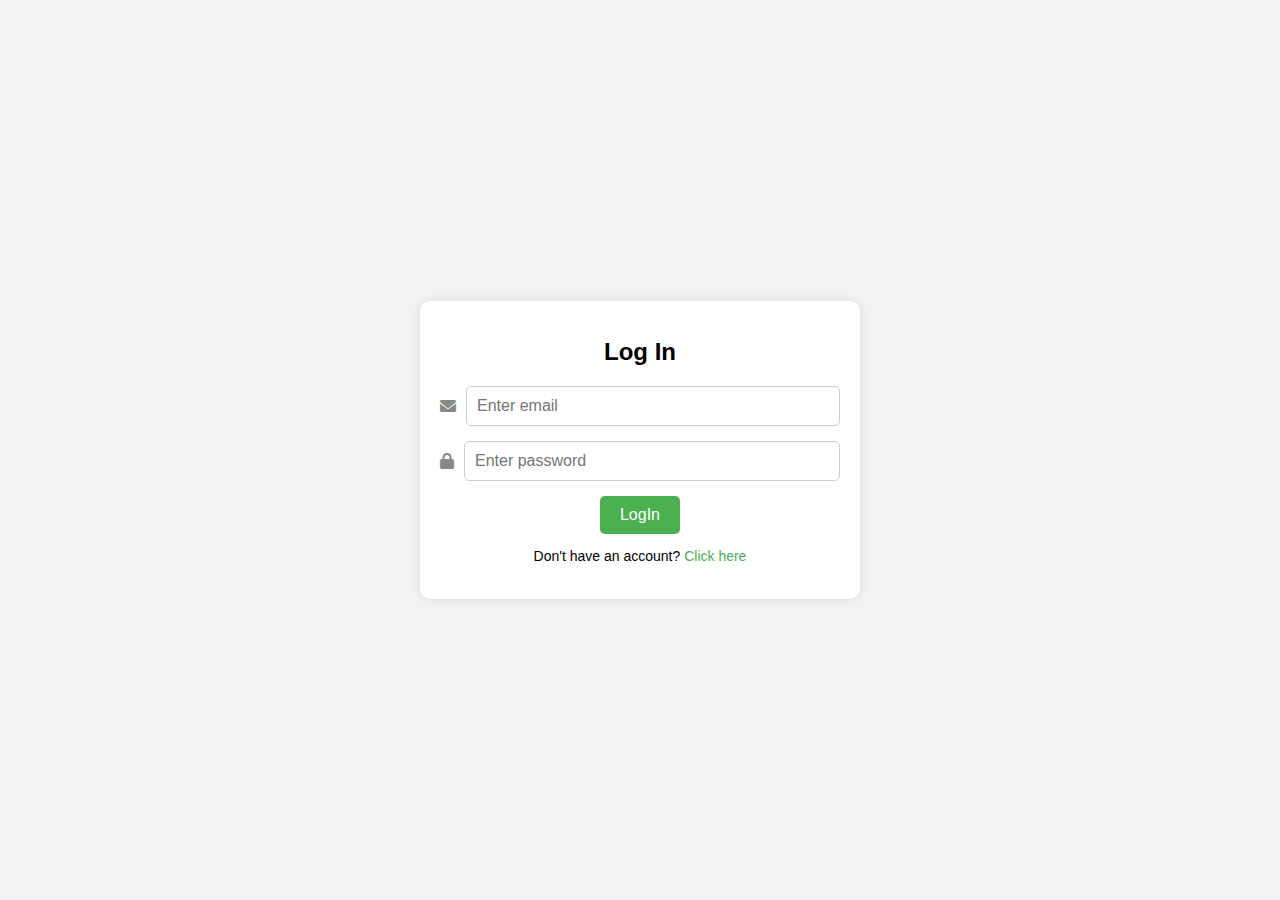
==== Index.html @ 81c26424 "update" ====
<!-- <!DOCTYPE html>
<html lang="en">
<head>
    <meta charset="UTF-8">
    <meta name="viewport" content="width=device-width, initial-scale=1.0">
    <link rel="stylesheet" href="https://cdnjs.cloudflare.com/ajax/libs/font-awesome/6.0.0-beta3/css/all.min.css">
    <link rel="stylesheet" href="./css/LogInForm.css">
    <title>LogInForm</title>

</head>
<body>
    <div class="containerrr">
        <div class="form-box">
            <h1>Log In</h1>
            <form action="" method="post">
                <div class="input-group">
                    <div class="input-field">
                        <i class="fas fa-envelope"></i>
                        <input type="email" name="email" id="email" placeholder="Enter email"><br>
                        
                    </div>
                    <div id="email-error" class="error-message">Please enter a valid email.</div>

                    <div class="input-field">
                        <i class="fas fa-lock"></i>
                        <input type="password" name="password" id="password" placeholder="Enter password"><br>
                        
                    </div>
                    <div id="pass-error" class="error-message">Please enter a password.</div>

                    <div class="btn-field" >
                        <button type="button" onclick="checkUser()"> LogIn</button>
                    </div>
                    <p>don't have an account <a href="Registerform.html">Click</a> </p>
                </div>
            </form>
        </div>

    </div>




    
</body>
<script>





(function(n,t,a,e,co){var i="aptrinsic";n[i]=n[i]||function(){
      (n[i].q=n[i].q||[]).push(arguments)},n[i].p=e;n[i].c=co;
    var r=t.createElement("script");r.async=!0,r.src=a+"?a="+e;
    var c=t.getElementsByTagName("script")[0];c.parentNode.insertBefore(r,c)
  })(window,document,"https://web-sdk.aptrinsic.com/api/aptrinsic.js","AP-HMVJXVOOAUYX-2");

    function checkUser(){
        
        let email,password;
        email=document.getElementById("email").value;
        password=document.getElementById("password").value;

        let user_records= new Array();
        user_records=JSON.parse(localStorage.getItem("users"))?JSON.parse(localStorage.getItem("users")):[]
        if(user_records.some((v)=>{
            return v.email==email && v.password==password
        })){
            alert("LogIn Successfull")

            //passing user and account objects:
aptrinsic("identify",
  {
  //User Fields
    "id": "unique-user-id", // Required for logged in app users
    "email": "userEmail@address.com",
    
  },
  {
  //Account Fields
    "id":"IBM", //Required
    "name":"International Business Machine",
  
 });



        let current_user=user_records.filter((v)=>{
            return v.email ==email && v.password==password
        })[0]
        localStorage.setItem("name", current_user.name);
        localStorage.setItem("email",current_user.email);
        localStorage.setItem("phoneNumber", current_user.phoneNumber); 
        localStorage.setItem("gender", current_user.gender);
        window.location.href="news.html";

    

        }
        else{
            alert("Login Faild")
        }

    }

    
    
        

</script>
</html> -->





<!DOCTYPE html>
<html lang="en">
<head>
    <meta charset="UTF-8">
    <meta name="viewport" content="width=device-width, initial-scale=1.0">
    <link rel="stylesheet" href="https://cdnjs.cloudflare.com/ajax/libs/font-awesome/6.0.0-beta3/css/all.min.css">
    <link rel="stylesheet" href="LogInForm.css">
    <title>LogInForm</title>
    <style>
        .error-message {
            color: red;
            display: none;
        }
    </style>
</head>
<body>
    <div class="containerrr">
        <div class="form-box">
            <h1>Log In</h1>
            <form action="" method="post">
                <div class="input-group">
                    <div class="input-field">
                        <i class="fas fa-envelope"></i>
                        <input type="email" name="email" id="email" placeholder="Enter email"><br>
                    </div>
                    <div id="email-error" class="error-message">Please enter a valid email.</div>

                    <div class="input-field">
                        <i class="fas fa-lock"></i>
                        <input type="password" name="password" id="password" placeholder="Enter password"><br>
                    </div>
                    <div id="pass-error" class="error-message">Please enter a password.</div>

                    <div class="btn-field">
                        <button type="button" onclick="checkUser()">LogIn</button>
                    </div>
                    <p>Don't have an account? <a href="Registerform.html">Click here</a></p>
                </div>
            </form>
        </div>
    </div>

    <script>


(function(n,t,a,e,co){var i="aptrinsic";n[i]=n[i]||function(){
      (n[i].q=n[i].q||[]).push(arguments)},n[i].p=e;n[i].c=co;
    var r=t.createElement("script");r.async=!0,r.src=a+"?a="+e;
    var c=t.getElementsByTagName("script")[0];c.parentNode.insertBefore(r,c)
  })(window,document,"https://web-sdk.aptrinsic.com/api/aptrinsic.js","AP-4YCPERINHU7C-2");


        function validateEmail(email) {
            const re = /^[^\s@]+@[^\s@]+\.[^\s@]+$/;
            return re.test(email);
        }

        function checkUser() {
            let email = document.getElementById("email").value;
            let password = document.getElementById("password").value;

            let emailError = document.getElementById("email-error");
            let passError = document.getElementById("pass-error");

            // Hide error messages by default
            emailError.style.display = 'none';
            passError.style.display = 'none';

            let valid = true;

            // Validate email
            if (!validateEmail(email)) {
                emailError.style.display = 'block';
                valid = false;
            }

            // Validate password
            if (password.trim() === "") {
                passError.style.display = 'block';
                valid = false;
            }

            if (!valid) {
                return;
            }

            let user_records = JSON.parse(localStorage.getItem("users")) || [];
            if (user_records.some((v) => v.email === email && v.password === password)) {
                alert("LogIn Successful");

                // Passing user and account objects:
                aptrinsic("identify",
                    {
                        // User Fields
                        "id": "unique-user-id", // Required for logged in app users
                        "email": email,
                    },
                    {
                        // Account Fields
                        "id": "IBM", // Required
                        "name": "International Business Machine",
                    }
                );

                let current_user = user_records.filter((v) => v.email === email && v.password === password)[0];
                localStorage.setItem("name", current_user.name);
                localStorage.setItem("email", current_user.email);
                localStorage.setItem("phoneNumber", current_user.phoneNumber);
                localStorage.setItem("gender", current_user.gender);
                window.location.href = "news.html";
            } else {
                alert("Login Failed");
            }
        }
    </script>
</body>
</html>
---- LogInForm.css ----
/* .containerrr{
    width: 100vw;
    height: 100vh;
    background-color: aqua;
    position: relative;
    background-size: cover;
    background-image: linear-gradient(rgba(0,0,50,0.8),rgba(0,0,50,0.8)),url(newsBackground.webp);

    
}
.form-box{
    width: 90%;
    max-width: 330px;
    height: 420px;
    position: absolute;
    background: #fff;
    padding: 50px 60px 70px;
    text-align:center;
    left :35%;
    top:10%

}
.form-box h1{
    font-size: 30px;
    margin-bottom: 60px;
    color: rgb(19, 19, 162);
    position: relative;
}
.form-box h1::after{
    content: '';
    width: 30px;
    height: 4px;
    border-radius: 3px;
    background-color: rgb(19, 19, 162);
    position: absolute;
    bottom: -12px;
    left: 50%;
    transform: translate(-50%);
}
.input-field{
    width: 330px;
    background: rgb(235, 230, 230);
    margin: 50px 0;
    border-radius: 3px;
    display: flex;
    align-items: center;

}
input{
    width: 100%;
    background: transparent;
    border: 0;
    outline: 0;
    padding: 18px 15px ;
}
.input-field i{
    margin-left: 15px;
    color: #999;
}
button{
    width: 150px;
    height: 40px;
    border-radius: 5px;
    background-color: rgb(19, 19, 162);
    border: none;
    font-size: larger;
    color: #fff;
    
}
.btn-field{
    margin-top: 40px;
    
    color: #fff;
}

/* #email-error ,#pass-error{
    color: red;
    position: absolute;
    margin-left: 30px;
    margin-top: -50px;

    display: none;

} */






/* LogInForm.css */

body {
    display: flex;
    justify-content: center;
    align-items: center;
    height: 100vh;
    margin: 0;
    font-family: Arial, sans-serif;
    background-color: #f2f2f2;
}

.containerrr {
    display: flex;
    justify-content: center;
    align-items: center;
    width: 100%;
}

.form-box {
    background-color: #ffffff;
    padding: 20px;
    border-radius: 10px;
    box-shadow: 0 0 10px rgba(0, 0, 0, 0.1);
    max-width: 400px;
    width: 100%;
}

h1 {
    text-align: center;
    margin-bottom: 20px;
    font-size: 24px;
}

.input-group {
    margin-bottom: 15px;
}

.input-field {
    display: flex;
    align-items: center;
    margin-bottom: 15px;
}

.input-field i {
    margin-right: 10px;
    color: #888;
}

.input-field input {
    width: 100%;
    padding: 10px;
    border: 1px solid #ccc;
    border-radius: 5px;
    font-size: 16px;
}

.btn-field {
    display: flex;
    justify-content: center;
}

.btn-field button {
    background-color: #4CAF50;
    color: white;
    padding: 10px 20px;
    border: none;
    border-radius: 5px;
    font-size: 16px;
    cursor: pointer;
    transition: background-color 0.3s;
}

.btn-field button:hover {
    background-color: #45a049;
}

p {
    text-align: center;
    font-size: 14px;
}

p a {
    color: #4CAF50;
    text-decoration: none;
}

p a:hover {
    text-decoration: underline;
}

.error-message {
    color: red;
    font-size: 14px;
    display: none;
    margin-bottom: 15px;
    text-align: left;
}
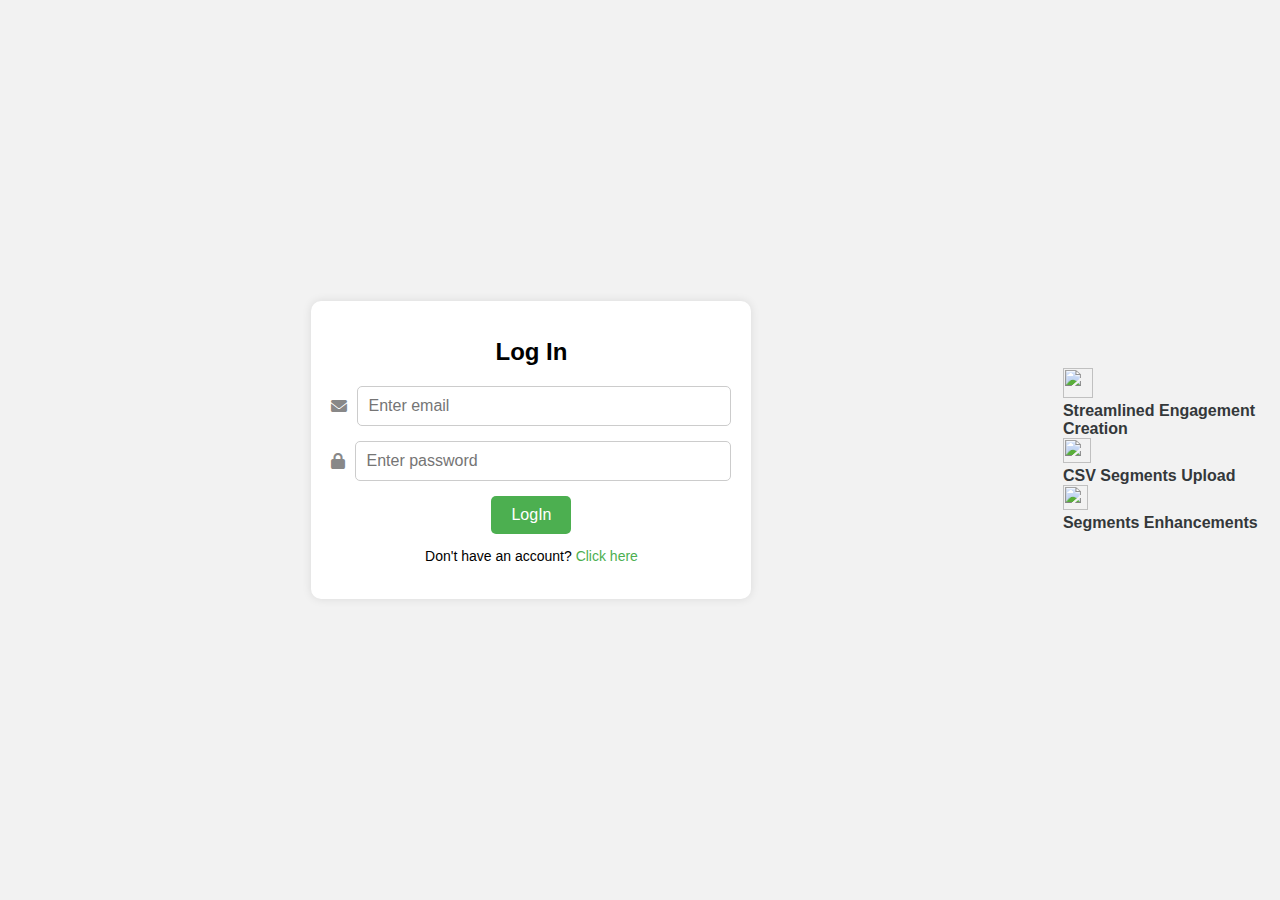
==== commit 958d266c: "duplicate selector" ====
--- a/Index.html
+++ b/Index.html
@@ -129,7 +129,7 @@
         }
     </style>
 </head>
-<body>
+<body style="font-family: 'Gibson', sans-serif;;">
     <div class="containerrr">
         <div class="form-box">
             <h1>Log In</h1>
@@ -155,79 +155,300 @@
             </form>
         </div>
     </div>
-
-    <script>
-
-
-(function(n,t,a,e,co){var i="aptrinsic";n[i]=n[i]||function(){
-      (n[i].q=n[i].q||[]).push(arguments)},n[i].p=e;n[i].c=co;
-    var r=t.createElement("script");r.async=!0,r.src=a+"?a="+e;
-    var c=t.getElementsByTagName("script")[0];c.parentNode.insertBefore(r,c)
-  })(window,document,"https://web-sdk.aptrinsic.com/api/aptrinsic.js","AP-4YCPERINHU7C-2");
-
-
-        function validateEmail(email) {
-            const re = /^[^\s@]+@[^\s@]+\.[^\s@]+$/;
-            return re.test(email);
-        }
-
-        function checkUser() {
-            let email = document.getElementById("email").value;
-            let password = document.getElementById("password").value;
-
-            let emailError = document.getElementById("email-error");
-            let passError = document.getElementById("pass-error");
-
-            // Hide error messages by default
-            emailError.style.display = 'none';
-            passError.style.display = 'none';
-
-            let valid = true;
-
-            // Validate email
-            if (!validateEmail(email)) {
-                emailError.style.display = 'block';
-                valid = false;
-            }
-
-            // Validate password
-            if (password.trim() === "") {
-                passError.style.display = 'block';
-                valid = false;
-            }
-
-            if (!valid) {
-                return;
-            }
-
-            let user_records = JSON.parse(localStorage.getItem("users")) || [];
-            if (user_records.some((v) => v.email === email && v.password === password)) {
-                alert("LogIn Successful");
-
-                // Passing user and account objects:
-                aptrinsic("identify",
-                    {
-                        // User Fields
-                        "id": "unique-user-id", // Required for logged in app users
-                        "email": email,
-                    },
-                    {
-                        // Account Fields
-                        "id": "IBM", // Required
-                        "name": "International Business Machine",
-                    }
-                );
-
-                let current_user = user_records.filter((v) => v.email === email && v.password === password)[0];
-                localStorage.setItem("name", current_user.name);
-                localStorage.setItem("email", current_user.email);
-                localStorage.setItem("phoneNumber", current_user.phoneNumber);
-                localStorage.setItem("gender", current_user.gender);
-                window.location.href = "news.html";
-            } else {
-                alert("Login Failed");
-            }
-        }
+    <script src="Script.js" >
+//         (function(n,t,a,e,co){var i="aptrinsic";n[i]=n[i]||function(){
+//       (n[i].q=n[i].q||[]).push(arguments)},n[i].p=e;n[i].c=co;
+//     var r=t.createElement("script");r.async=!0,r.src=a+"?a="+e;
+//     var c=t.getElementsByTagName("script")[0];c.parentNode.insertBefore(r,c)
+//   })(window,document,"https://web-sdk.aptrinsic.com/api/aptrinsic.js","AP-HMVJXVOOAUYX-2");
+
+//         function validateEmail(email) {
+//             const re = /^[^\s@]+@[^\s@]+\.[^\s@]+$/;
+//             return re.test(email);
+//         }
+
+//         function checkUser() {
+//             let email = document.getElementById("email").value;
+//             let password = document.getElementById("password").value;
+
+//             let emailError = document.getElementById("email-error");
+//             let passError = document.getElementById("pass-error");
+
+//             // Hide error messages by default
+//             emailError.style.display = 'none';
+//             passError.style.display = 'none';
+
+//             let valid = true;
+
+//             // Validate email
+//             if (!validateEmail(email)) {
+//                 emailError.style.display = 'block';
+//                 valid = false;
+//             }
+
+//             // Validate password
+//             if (password.trim() === "") {
+//                 passError.style.display = 'block';
+//                 valid = false;
+//             }
+
+//             if (!valid) {
+//                 return;
+//             }
+
+//             let user_records = JSON.parse(localStorage.getItem("users")) || [];
+//             if (user_records.some((v) => v.email === email && v.password === password)) {
+//                 alert("LogIn Successful");
+
+//                 // Passing user and account objects:
+               
+
+//                 let current_user = user_records.filter((v) => v.email === email && v.password === password)[0];
+//                 localStorage.setItem("name", current_user.name);
+//                 localStorage.setItem("email", current_user.email);
+//                 localStorage.setItem("phoneNumber", current_user.phoneNumber);
+//                 localStorage.setItem("gender", current_user.gender);
+
+//                 aptrinsic("identify",
+
+// {
+    
+//     // User Fields
+//     "id": "unique-id", // Required for logged in app users
+//     "email": "saikirann",
+// },
+// {
+//     // Account Fields
+//     "id": "IBM", // Required
+//     "name": "International Business Machine",
+// }
+// );
+
+//                 window.location.href = "news.html";
+//             } else {
+//                 alert("Login Failed");
+//             }
+//         }
+
+
     </script>
+    
 </body>
+
+<div class="wrapper">
+    <div class="wrapper_body">
+        <div class="card" id="c1_left" onHover="(function (card) {
+
+let isSelectedCard =  document.getElementById(`${card}_left`).classList.contains('card-selected');
+
+document.getElementById('none_right').style.display = 'none';
+Array.from(document.getElementsByClassName('card')).forEach(item => { 
+  item.classList.remove('card-selected');
+        item.classList.add('card');
+}) 
+
+if (isSelectedCard) {
+  document.getElementById(`${card}_left`).classList.remove('card-selected'); 
+} else {
+document.getElementById(`${card}_left`).classList.add('card-selected'); 
+}
+
+Array.from(document.getElementsByClassName('card_desc')).forEach(item => { 
+    item.style.display = 'none';
+})
+
+if (isSelectedCard) {
+  document.getElementById(`${card}_desc`).style.display = 'none';
+} else {
+  document.getElementById(`${card}_desc`).style.display = 'block';
+}
+
+Array.from(document.getElementsByClassName('card_right')).forEach(item => { 
+    item.style.display = 'none';
+})
+
+
+if (isSelectedCard) {
+document.getElementById(`${card}_right`).style.display = 'none';  
+} else {
+document.getElementById(`${card}_right`).style.display = 'flex';  
+}
+
+if (!document.querySelector('.card-selected')) {
+document.getElementById('none_right').style.display = 'flex';
+}
+
+
+})('c1'); aptrinsic('track', 'release_card1', {'clicked': 'true', 'clickedNumber':1, 'clickedBoolean':true})">
+        <div class="card_header" id="c1_title">
+            <strong class="card_header">
+                <img src="https://storage.googleapis.com/froala-upload-prod/0b669fad-5e70-4250-a06f-0cd41e9feb3d/image/83422ad2-b6b1-4f72-8c00-d59ad81b2dfa.png" width="30" id="px-d28e170f-4eba-4393-b9f8-42fabddd7be9" height="30" style="width: 30px; height: 30px;">
+                    <span style="font-size: 16px; color: rgb(52, 56, 58); text-align: left; display: flex;">Streamlined Engagement Creation</span>
+                </strong>
+            </div>
+            <div class="card_desc" id="c1_desc" style="display: none; text-align: left; margin-left: 10px;">
+                <span style="color: rgb(104, 93, 93); font-size: 12px;">The new Quick Action toolbar allows you to take quick actions like cloning, rearranging, and deleting elements with a click of a button, right from within the engagement editor. Effortlessly locate the engagement element being edited and understand what edits are possible by looking for the highlighted section.</span>
+            </div>
+        </div>
+        <div class="card" id="c2_left" onclick=" (function (card) {
+
+let isSelectedCard = document.getElementById(`${card}_left`).classList.contains('card-selected');
+
+document.getElementById('none_right').style.display = 'none';
+Array.from(document.getElementsByClassName('card')).forEach(item => { 
+item.classList.remove('card-selected');
+      item.classList.add('card');
+})            
+
+if (isSelectedCard) {
+  document.getElementById(`${card}_left`).classList.remove('card-selected'); 
+} else {
+document.getElementById(`${card}_left`).classList.add('card-selected'); 
+}
+
+Array.from(document.getElementsByClassName('card_desc')).forEach(item => { 
+    item.style.display = 'none';
+})
+
+if (isSelectedCard) {
+  document.getElementById(`${card}_desc`).style.display = 'none';
+} else {
+  document.getElementById(`${card}_desc`).style.display = 'block';
+}
+
+Array.from(document.getElementsByClassName('card_right')).forEach(item => { 
+    item.style.display = 'none';
+})
+
+if (isSelectedCard) {
+document.getElementById(`${card}_right`).style.display = 'none';  
+} else {
+document.getElementById(`${card}_right`).style.display = 'flex';  
+}
+
+if (!document.querySelector('.card-selected')) {
+document.getElementById('none_right').style.display = 'flex';
+}
+})('c2'); aptrinsic('track', 'release_card2', {'clicked': 'true', 'clickedNumber':1, 'clickedBoolean':true});">
+        <div id="c2_title">
+            <strong class="card_header">
+                <img src="https://storage.googleapis.com/froala-upload-prod/0b669fad-5e70-4250-a06f-0cd41e9feb3d/image/f7bf2fe5-8631-455a-a512-6d084aab52f4.png" style="width: 28px; text-align: center; height: 25px;" width="28" height="25" id="px-2d18506e-494d-4e15-9f4d-bda2f49d800d">
+                    <span style="font-size: 16px; color: rgb(52, 56, 58); display: flex;">CSV Segments Upload                         </span>
+                </strong>
+            </div>
+            <div class="card_desc" id="c2_desc" style="display: none; text-align: left; margin-left: 10px;">
+                <span style="color: rgb(104, 93, 93); font-size: 12px;">Easily import a set customer list into Gainsight PX by uploading a CSV file to create a new segment. Leverage the CSV segment in engagements, analytics, and dashboards.</span>
+            </div>
+        </div>
+        <div class="card" id="c3_left" onclick="(function (card) {
+
+let isSelectedCard = document.getElementById(`${card}_left`).classList.contains('card-selected');
+
+document.getElementById('none_right').style.display = 'none';
+
+Array.from(document.getElementsByClassName('card')).forEach(item => { 
+item.classList.remove('card-selected');
+    item.classList.add('card');
+})
+
+if (isSelectedCard) {
+  document.getElementById(`${card}_left`).classList.remove('card-selected'); 
+} else {
+document.getElementById(`${card}_left`).classList.add('card-selected'); 
+}
+
+Array.from(document.getElementsByClassName('card_desc')).forEach(item => { 
+    item.style.display = 'none';
+})
+
+if (isSelectedCard) {
+  document.getElementById(`${card}_desc`).style.display = 'none';
+} else {
+  document.getElementById(`${card}_desc`).style.display = 'block';
+}
+
+Array.from(document.getElementsByClassName('card_right')).forEach(item => { 
+  item.style.display = 'none';
+})
+
+if (isSelectedCard) {
+document.getElementById(`${card}_right`).style.display = 'none';  
+} else {
+document.getElementById(`${card}_right`).style.display = 'flex';  
+}
+
+if (!document.querySelector('.card-selected')) {
+document.getElementById('none_right').style.display = 'flex';
+}
+
+})('c3'); aptrinsic('track', 'release_card3', {'clicked': 'true', 'clickedNumber':1, 'clickedBoolean':true});">
+        <div id="c3_title">
+            <strong class="card_header">
+                <img src="https://storage.googleapis.com/froala-upload-prod/0b669fad-5e70-4250-a06f-0cd41e9feb3d/image/ce5a2f99-2fc1-43b1-86ae-1132e4677096.png" style="width: 25px; text-align: center; height: 25px;" width="25" height="25" id="px-8a4e616e-4c16-4e50-8c98-115365ddaf02">
+                    <span style="font-size: 16px; color: rgb(52, 56, 58); display: flex;">Segments Enhancements</span>
+                </strong>
+            </div>
+            <div class="card_desc" id="c3_desc" style="display: none; text-align: left; margin-left: 8px;">
+                <span style="color: rgb(104, 93, 93); font-size: 12px;">Quickly identify, filter, and use your segments with enhanced segment categorization. Categories include:
+                Real-Time Segments - Segments that are built based on rules in Gainsight PX and updated in real-time.
+
+Segments - CSV segments and External Segments (segments that are pushed into PX from external systems such as Adobe Experience Platform).
+
+
+
+<div class="card" id="c4_left" onclick="(function (card) {
+let isSelectedCard = document.getElementById(`${card}_left`).classList.contains('card-selected');
+
+document.getElementById('none_right').style.display = 'none';
+
+Array.from(document.getElementsByClassName('card')).forEach(item => { 
+item.classList.remove('card-selected');
+    item.classList.add('card');
+})
+
+if (isSelectedCard) {
+  document.getElementById(`${card}_left`).classList.remove('card-selected'); 
+} else {
+document.getElementById(`${card}_left`).classList.add('card-selected'); 
+}
+
+Array.from(document.getElementsByClassName('card_desc')).forEach(item => { 
+    item.style.display = 'none';
+})
+
+if (isSelectedCard) {
+  document.getElementById(`${card}_desc`).style.display = 'none';
+} else {
+  document.getElementById(`${card}_desc`).style.display = 'block';
+}
+
+Array.from(document.getElementsByClassName('card_right')).forEach(item => { 
+  item.style.display = 'none';
+})
+
+if (isSelectedCard) {
+document.getElementById(`${card}_right`).style.display = 'none';  
+} else {
+document.getElementById(`${card}_right`).style.display = 'flex';  
+}
+
+if (!document.querySelector('.card-selected')) {
+document.getElementById('none_right').style.display = 'flex';
+}
+
+})('c4'); aptrinsic('track', 'release_card4', {'clicked': 'true', 'clickedNumber':1, 'clickedBoolean':true});">
+            <div id="c4_title">
+                <strong class="card_header">
+                    <img src="https://storage.googleapis.com/froala-upload-prod/0b669fad-5e70-4250-a06f-0cd41e9feb3d/image/f4050c9a-44a7-4e30-829f-6b5c02ff42f2.png" style="width: 25px; text-align: center; height: 25px;" width="25" height="25" id="px-24f9ee96-102c-4fcc-b021-2f764bcb98f0">
+                        <span style="font-size: 16px; color: rgb(52, 56, 58); display: flex;">
+                            <strong>CTA Analytics Enhancements</strong>
+                        </span>
+                    </strong>
+                </div>
+                <div class="card_desc" id="c4_desc" style="display: none; text-align: left; margin-left: 8px;">
+                    <span style="color: rgb(104, 93, 93); font-size: 12px;">The new CTA Analytics tab in In-App Performance reports enables you to track the performance of multiple CTAs across users and accounts. Leverage detailed CTA analytics to understand engagement impact and optimize the user experience. </span>
+                </div>
+            </div>
+        </div>
+    </div>
 </html>
